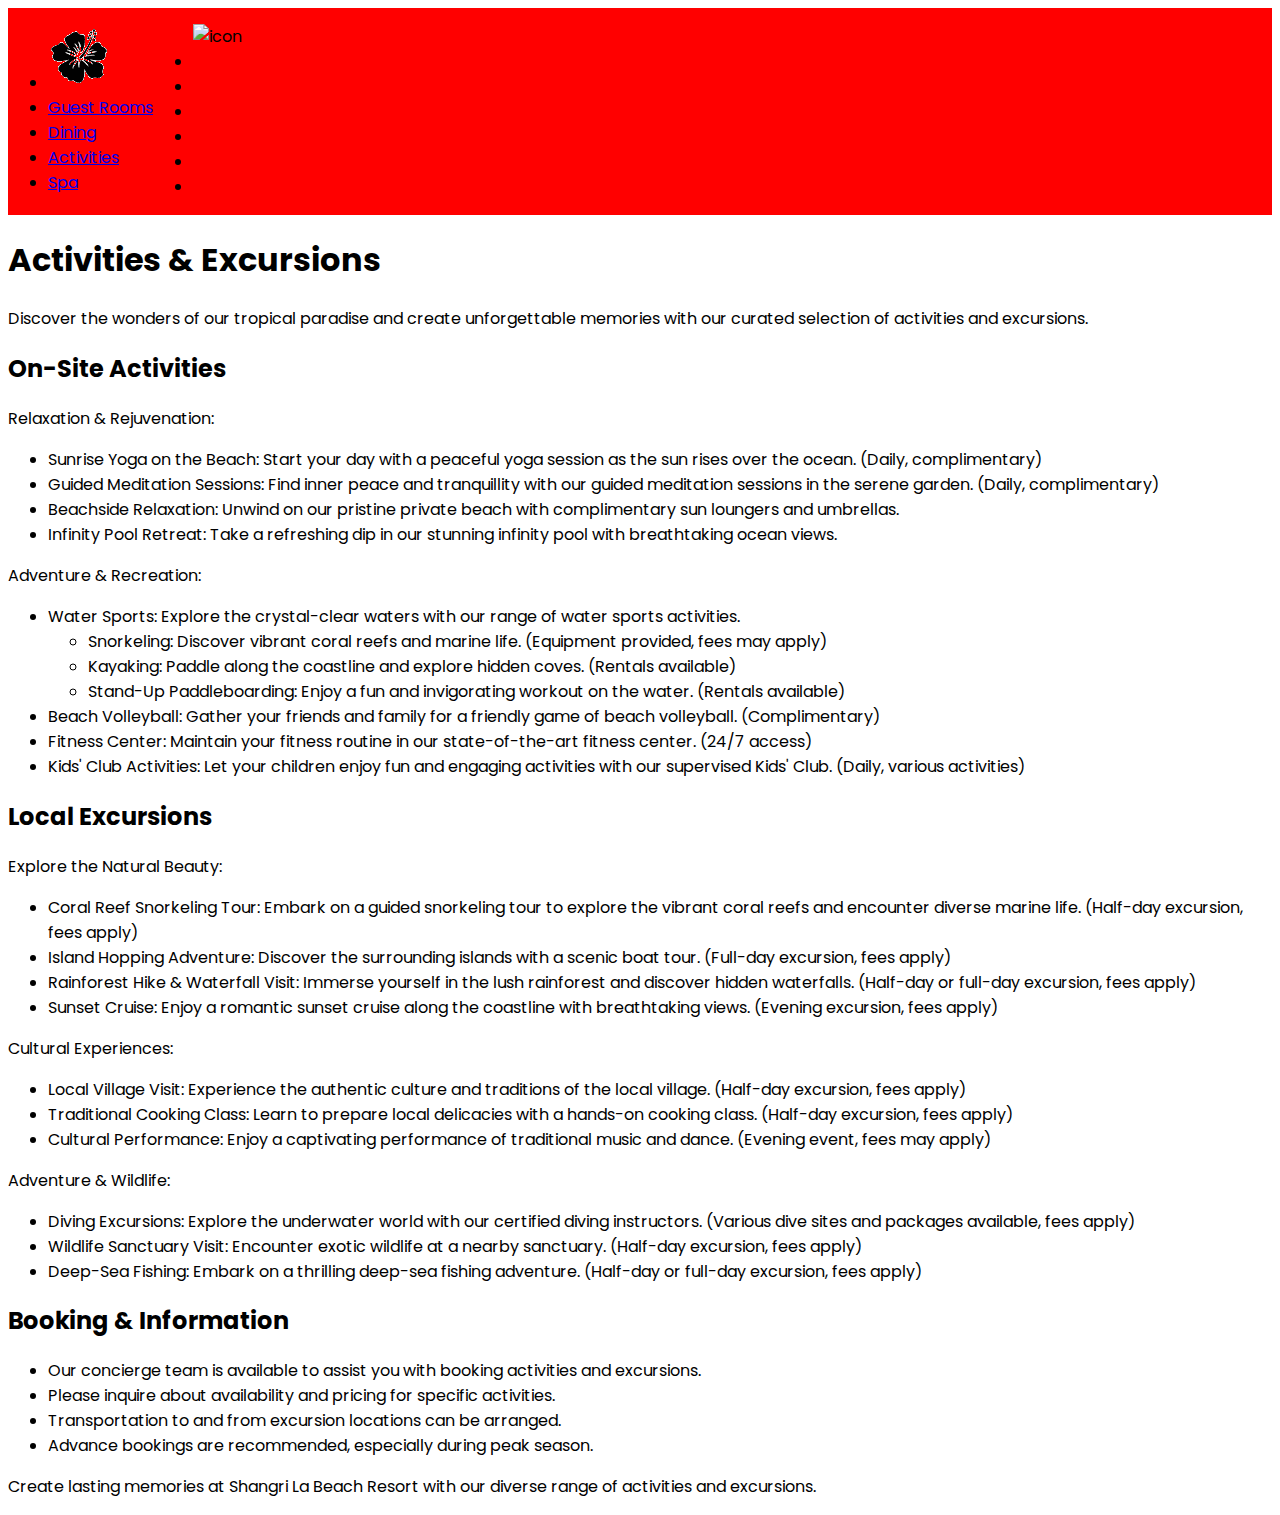
==== activities.html @ 20bf905b "link font and CSS stylesheet" ====
<!DOCTYPE html>
<html lang="en">
<head>
    <meta charset="UTF-8">
    <meta name="viewport" content="width=device-width, initial-scale=1.0">
    <title>Activities</title>
    <link rel="stylesheet" href="./style.css">
    <link rel="preconnect" href="https://fonts.googleapis.com">
<link rel="preconnect" href="https://fonts.gstatic.com" crossorigin>
<link href="https://fonts.googleapis.com/css2?family=Poppins:wght@200;400;700&display=swap" rel="stylesheet">
</head>
<header>
    <ul>
      <li><a href="./index.html"><img src="./favicon.png" alt="Shangri La Logo of a 5 petal flower with a single curved stem in the center with some dots on the end of the stem"></a></li>
      <li><a href="./guest-rooms.html">Guest Rooms</a></li>
      <li><a href="./dining.html">Dining</a></li>
      <li><a href="./activities.html">Activities</a></li>
      <li><a href="./spa.html">Spa</a></li>
    </ul>
    <ul>
        <img src="" alt="icon" id="icon">
        <li id="temperature"></li>
        <li id="realfeel"></li>
        <li id="description"></li>
        <li id="humidity"></li>
        <li id="high"></li>
        <li id="low"></li>
    </ul>
</header>
<body>
    <main>
        <h1>Activities & Excursions</h1>
        <p>Discover the wonders of our tropical paradise and create unforgettable memories with our curated selection of activities and excursions.</p>
        <section>
            <h2>On-Site Activities</h2>
            <p>Relaxation & Rejuvenation:</p>
            <ul>
                <li>Sunrise Yoga on the Beach: Start your day with a peaceful yoga session as the sun rises over the ocean. (Daily, complimentary)</li>
                <li>Guided Meditation Sessions: Find inner peace and tranquillity with our guided meditation sessions in the serene garden. (Daily, complimentary)</li>
                <li>Beachside Relaxation: Unwind on our pristine private beach with complimentary sun loungers and umbrellas.</li>
                <li>Infinity Pool Retreat: Take a refreshing dip in our stunning infinity pool with breathtaking ocean views.</li>
            </ul>
            <p>Adventure & Recreation:</p>
            <ul>
                <li>Water Sports: Explore the crystal-clear waters with our range of water sports activities.
                    <ul>
                        <li>Snorkeling: Discover vibrant coral reefs and marine life. (Equipment provided, fees may apply)</li>
                        <li>Kayaking: Paddle along the coastline and explore hidden coves. (Rentals available)</li>
                        <li>Stand-Up Paddleboarding: Enjoy a fun and invigorating workout on the water. (Rentals available)</li>
                    </ul>
                </li>
                <li>Beach Volleyball: Gather your friends and family for a friendly game of beach volleyball. (Complimentary)</li>
                <li>Fitness Center: Maintain your fitness routine in our state-of-the-art fitness center. (24/7 access)</li>
                <li>Kids' Club Activities: Let your children enjoy fun and engaging activities with our supervised Kids' Club. (Daily, various activities)</li>
            </ul>
        </section>
        <section>
            <h2>Local Excursions</h2>
            <p>Explore the Natural Beauty:</p>
            <ul>
                <li>Coral Reef Snorkeling Tour: Embark on a guided snorkeling tour to explore the vibrant coral reefs and encounter diverse marine life. (Half-day excursion, fees apply)</li>
                <li>Island Hopping Adventure: Discover the surrounding islands with a scenic boat tour. (Full-day excursion, fees apply)</li>
                <li>Rainforest Hike & Waterfall Visit: Immerse yourself in the lush rainforest and discover hidden waterfalls. (Half-day or full-day excursion, fees apply)</li>
                <li>Sunset Cruise: Enjoy a romantic sunset cruise along the coastline with breathtaking views. (Evening excursion, fees apply)</li>
            </ul>
            <p>Cultural Experiences:</p>
            <ul>
                <li>Local Village Visit: Experience the authentic culture and traditions of the local village. (Half-day excursion, fees apply)</li>
                <li>Traditional Cooking Class: Learn to prepare local delicacies with a hands-on cooking class. (Half-day excursion, fees apply)</li>
                <li>Cultural Performance: Enjoy a captivating performance of traditional music and dance. (Evening event, fees may apply)</li>
            </ul>
            <p>Adventure & Wildlife:</p>
            <ul>
                <li>Diving Excursions: Explore the underwater world with our certified diving instructors. (Various dive sites and packages available, fees apply)</li>
                <li>Wildlife Sanctuary Visit: Encounter exotic wildlife at a nearby sanctuary. (Half-day excursion, fees apply)</li>
                <li>Deep-Sea Fishing: Embark on a thrilling deep-sea fishing adventure. (Half-day or full-day excursion, fees apply)</li>
            </ul>
        </section>
        <section>
            <h2>Booking & Information</h2>
            <ul>
                <li>Our concierge team is available to assist you with booking activities and excursions.</li>
                <li>Please inquire about availability and pricing for specific activities.</li>
                <li>Transportation to and from excursion locations can be arranged.</li>
                <li>Advance bookings are recommended, especially during peak season.</li>
            </ul>
            <p>Create lasting memories at Shangri La Beach Resort with our diverse range of activities and excursions.</p>
        </section>
    </main>
    
    <script src="./weather.js"></script>
</body>
</html>
---- style.css ----
*{
    box-sizing: border-box;
}

body{
    font-family: 'Poppins', 'sans-serif';
}

header{
    display: flex;
    background-color: red;
}
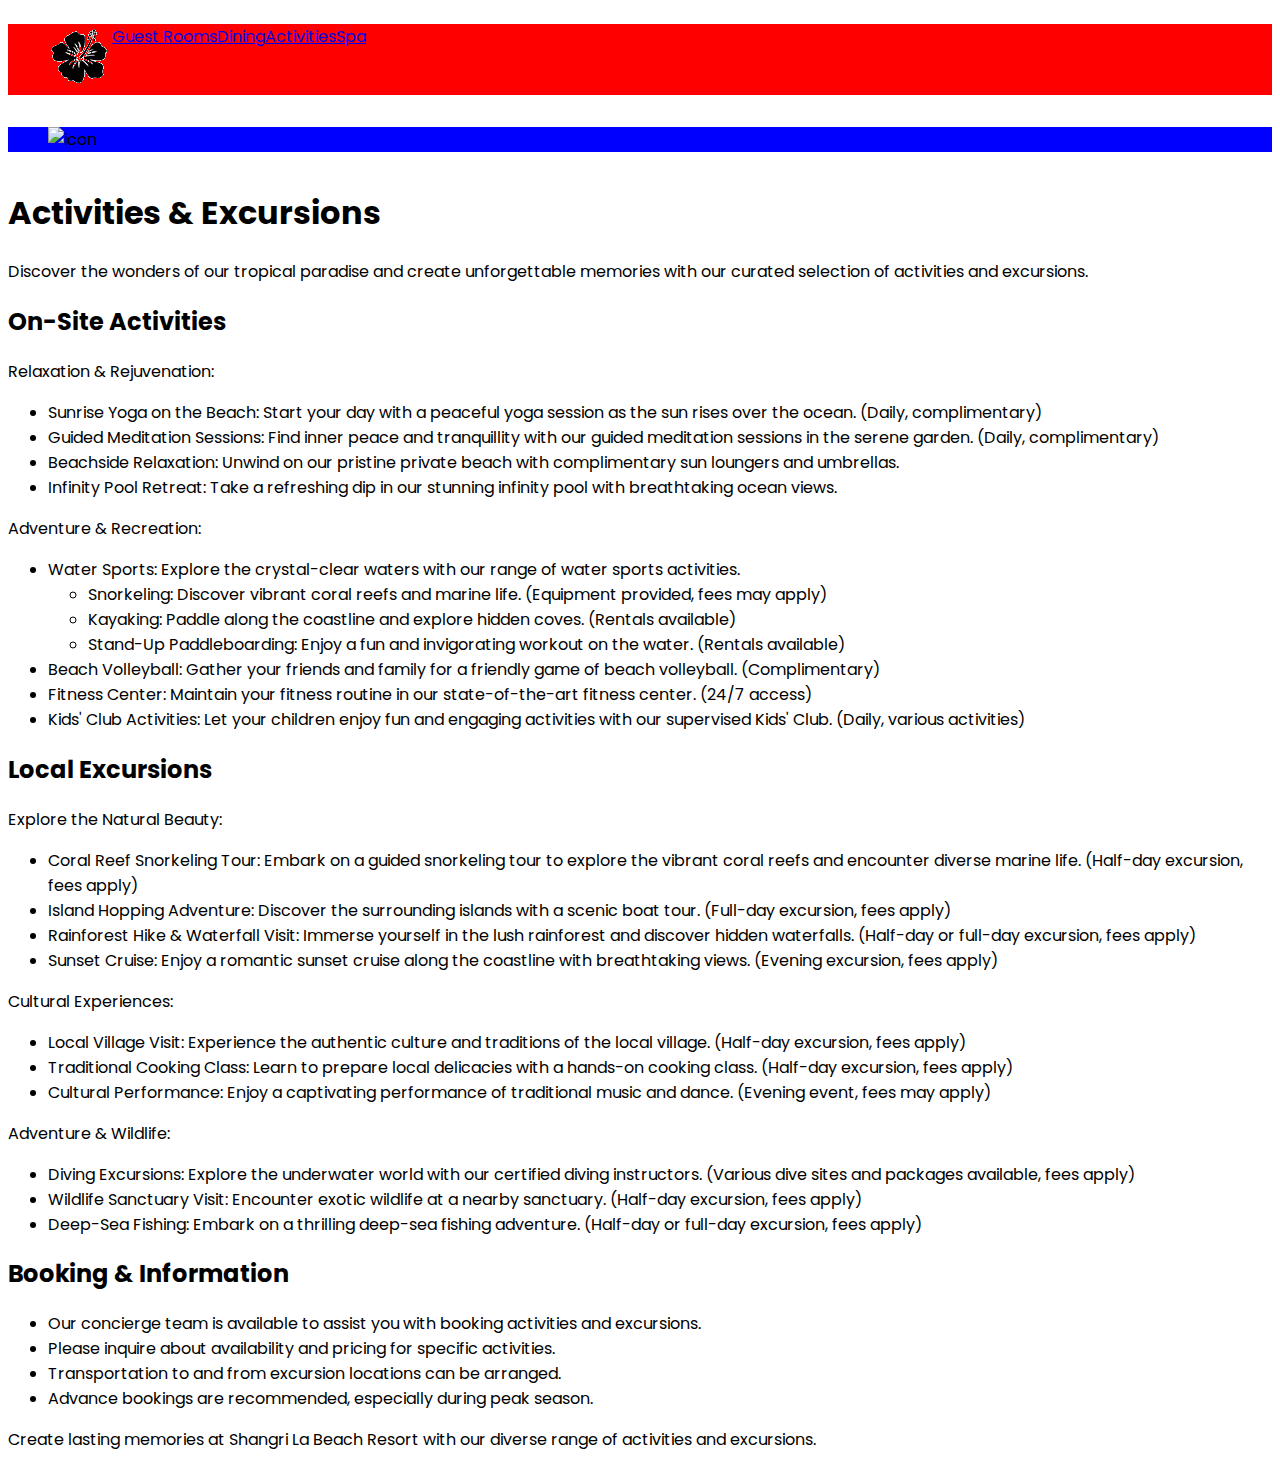
==== commit 9269c4d8: "simplify header and begin styling in CSS" ====
--- a/activities.html
+++ b/activities.html
@@ -10,21 +10,16 @@
 <link href="https://fonts.googleapis.com/css2?family=Poppins:wght@200;400;700&display=swap" rel="stylesheet">
 </head>
 <header>
-    <ul>
+    <ul class="navi">
       <li><a href="./index.html"><img src="./favicon.png" alt="Shangri La Logo of a 5 petal flower with a single curved stem in the center with some dots on the end of the stem"></a></li>
       <li><a href="./guest-rooms.html">Guest Rooms</a></li>
       <li><a href="./dining.html">Dining</a></li>
       <li><a href="./activities.html">Activities</a></li>
       <li><a href="./spa.html">Spa</a></li>
     </ul>
-    <ul>
+    <ul class="temp">
         <img src="" alt="icon" id="icon">
         <li id="temperature"></li>
-        <li id="realfeel"></li>
-        <li id="description"></li>
-        <li id="humidity"></li>
-        <li id="high"></li>
-        <li id="low"></li>
     </ul>
 </header>
 <body>
--- a/style.css
+++ b/style.css
@@ -8,5 +8,17 @@
 
 header{
     display: flex;
+    flex-direction: column;
+}
+
+.navi{
+    display: flex;
+    list-style-type: none;
     background-color: red;
 }
+
+.temp{
+    display: flex;
+    list-style-type: none;
+    background-color: blue;
+}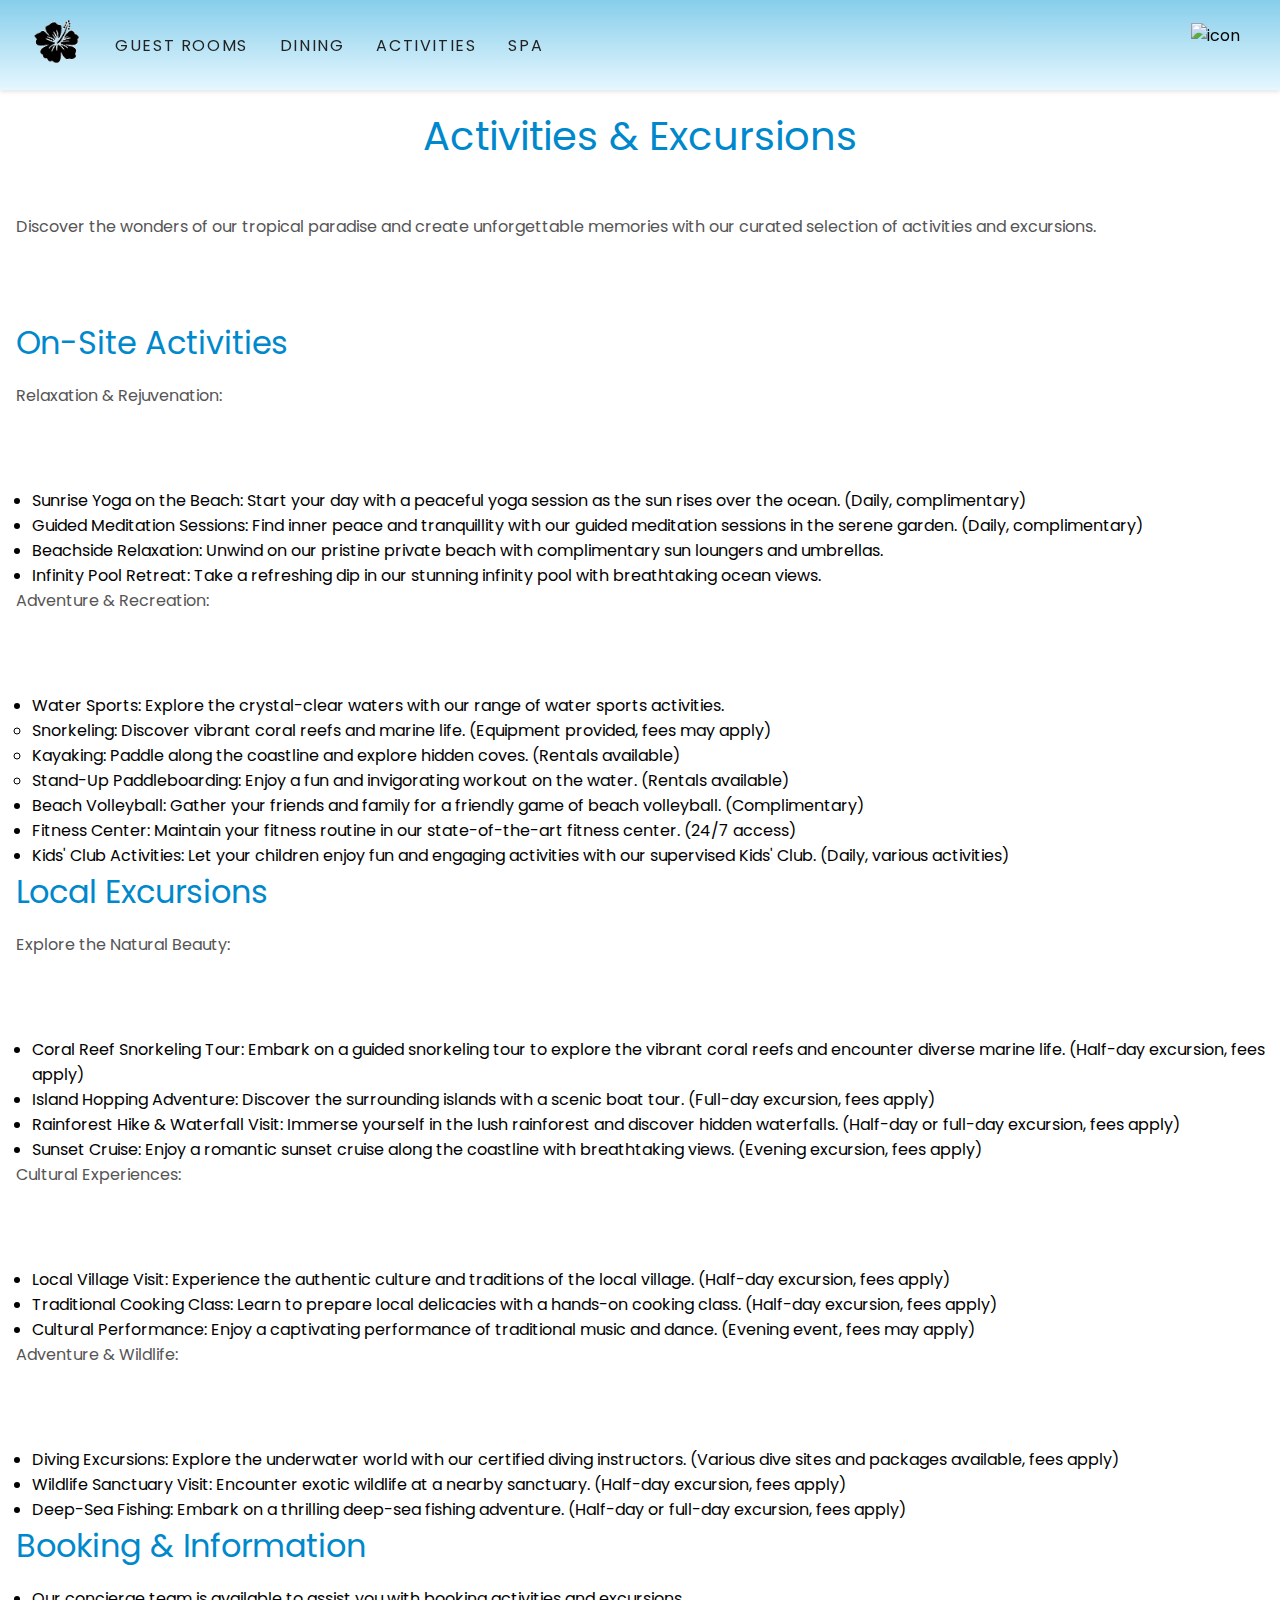
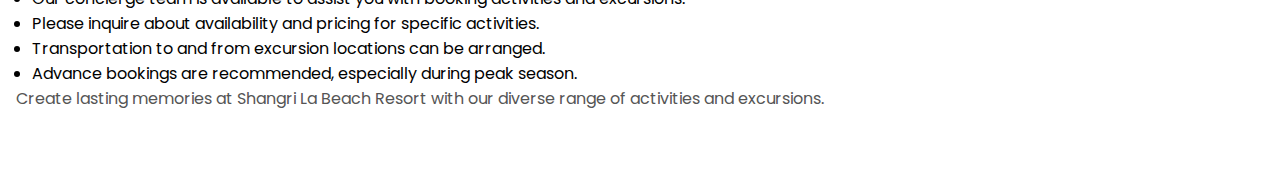
==== commit e0bc3fd7: "add major universal styling and add in photos" ====
--- a/activities.html
+++ b/activities.html
@@ -29,14 +29,14 @@
         <section>
             <h2>On-Site Activities</h2>
             <p>Relaxation & Rejuvenation:</p>
-            <ul>
+            <ul class="list">
                 <li>Sunrise Yoga on the Beach: Start your day with a peaceful yoga session as the sun rises over the ocean. (Daily, complimentary)</li>
                 <li>Guided Meditation Sessions: Find inner peace and tranquillity with our guided meditation sessions in the serene garden. (Daily, complimentary)</li>
                 <li>Beachside Relaxation: Unwind on our pristine private beach with complimentary sun loungers and umbrellas.</li>
                 <li>Infinity Pool Retreat: Take a refreshing dip in our stunning infinity pool with breathtaking ocean views.</li>
             </ul>
             <p>Adventure & Recreation:</p>
-            <ul>
+            <ul class="list">
                 <li>Water Sports: Explore the crystal-clear waters with our range of water sports activities.
                     <ul>
                         <li>Snorkeling: Discover vibrant coral reefs and marine life. (Equipment provided, fees may apply)</li>
@@ -52,20 +52,20 @@
         <section>
             <h2>Local Excursions</h2>
             <p>Explore the Natural Beauty:</p>
-            <ul>
+            <ul class="list">
                 <li>Coral Reef Snorkeling Tour: Embark on a guided snorkeling tour to explore the vibrant coral reefs and encounter diverse marine life. (Half-day excursion, fees apply)</li>
                 <li>Island Hopping Adventure: Discover the surrounding islands with a scenic boat tour. (Full-day excursion, fees apply)</li>
                 <li>Rainforest Hike & Waterfall Visit: Immerse yourself in the lush rainforest and discover hidden waterfalls. (Half-day or full-day excursion, fees apply)</li>
                 <li>Sunset Cruise: Enjoy a romantic sunset cruise along the coastline with breathtaking views. (Evening excursion, fees apply)</li>
             </ul>
             <p>Cultural Experiences:</p>
-            <ul>
+            <ul class="list">
                 <li>Local Village Visit: Experience the authentic culture and traditions of the local village. (Half-day excursion, fees apply)</li>
                 <li>Traditional Cooking Class: Learn to prepare local delicacies with a hands-on cooking class. (Half-day excursion, fees apply)</li>
                 <li>Cultural Performance: Enjoy a captivating performance of traditional music and dance. (Evening event, fees may apply)</li>
             </ul>
             <p>Adventure & Wildlife:</p>
-            <ul>
+            <ul class="list">
                 <li>Diving Excursions: Explore the underwater world with our certified diving instructors. (Various dive sites and packages available, fees apply)</li>
                 <li>Wildlife Sanctuary Visit: Encounter exotic wildlife at a nearby sanctuary. (Half-day excursion, fees apply)</li>
                 <li>Deep-Sea Fishing: Embark on a thrilling deep-sea fishing adventure. (Half-day or full-day excursion, fees apply)</li>
@@ -73,7 +73,7 @@
         </section>
         <section>
             <h2>Booking & Information</h2>
-            <ul>
+            <ul class="list">
                 <li>Our concierge team is available to assist you with booking activities and excursions.</li>
                 <li>Please inquire about availability and pricing for specific activities.</li>
                 <li>Transportation to and from excursion locations can be arranged.</li>
--- a/style.css
+++ b/style.css
@@ -1,5 +1,7 @@
 *{
     box-sizing: border-box;
+    margin: 0;
+    padding: 0;
 }
 
 body{
@@ -8,17 +10,126 @@
 
 header{
     display: flex;
-    flex-direction: column;
+    justify-content: space-between;
+    align-items: center;
+    padding: 1rem 2rem;
+    background: linear-gradient(to bottom, skyblue, #e6f7ff);
+    box-shadow: 0 2px 4px rgba(0, 0, 0, 0.1);
+    /* I know I'm using px here. I hope that's alright!*/
+    position: sticky;
+    top: 0;
+    z-index: 100;
 }
 
-.navi{
+.navi {
     display: flex;
-    list-style-type: none;
-    background-color: red;
-}
+    align-items: center;
+    list-style: none;
+  }
+  
+  .navi li {
+    margin-left: 2rem;
+  }
 
-.temp{
+  .navi li:first-child {
+    margin-left: 0;
+  }
+  
+  .navi a {
+    color: #232222;
+    text-decoration: none;
+    font-weight: 400;
+    text-transform: uppercase;
+    letter-spacing: 0.1rem;
+    transition: color 0.5s ease;
+  }
+
+  .navi a:hover {
+    color: #0088cc;
+  }
+
+  .navi img{
+    height: 3.2rem;
+    width: auto;
+  }
+
+  .temp {
     display: flex;
-    list-style-type: none;
-    background-color: blue;
-}+    align-items: center;
+    list-style: none;
+  }
+
+  .temp img {
+    height: 2.8rem;
+    width: auto;
+    margin-right: 0.5rem;
+  }
+  
+  h1 {
+    font-size: 2.5rem;
+    color: #0088cc;
+    text-align: center;
+    margin-top: 1rem;
+    margin-bottom: 2rem;
+    font-weight: 400;
+    padding-bottom: 1rem;
+  }
+  
+  h2 {
+    font-size: 2rem;
+    color: #0088cc;
+    margin-bottom: 1rem;
+    margin-left: 1rem;
+    font-weight: 400;
+  }
+  
+  h3 {
+    font-size: 1.5rem;
+    color: #00a0b0;
+    margin-bottom: 0.25rem;
+    margin-left: 1rem;
+    font-weight: 400;
+  }
+  
+  p {
+    margin-bottom: 5rem;
+    margin-left: 1rem;
+    color: #555555;
+  }
+
+  a {
+    color: #0088cc;
+    text-decoration: none;
+    font-weight: 500;
+    transition: color 0.5s ease;
+  }
+  
+  a:hover {
+    color: turquoise;
+  }
+
+  button {
+    background-color: #0088cc;
+    color: white;
+    border: none;
+    padding: 0.75rem 1rem;
+    border-radius: 2rem;
+    cursor: pointer;
+    font-weight: bold;
+    transition: background-color 0.3s ease;
+  }
+  
+  button:hover {
+    background-color: turquoise;
+  }
+  
+  .list{
+    margin-left: 2rem;
+  }
+
+
+  .separation{
+    border: 2px solid black;
+    margin-top: 5rem;
+  }
+
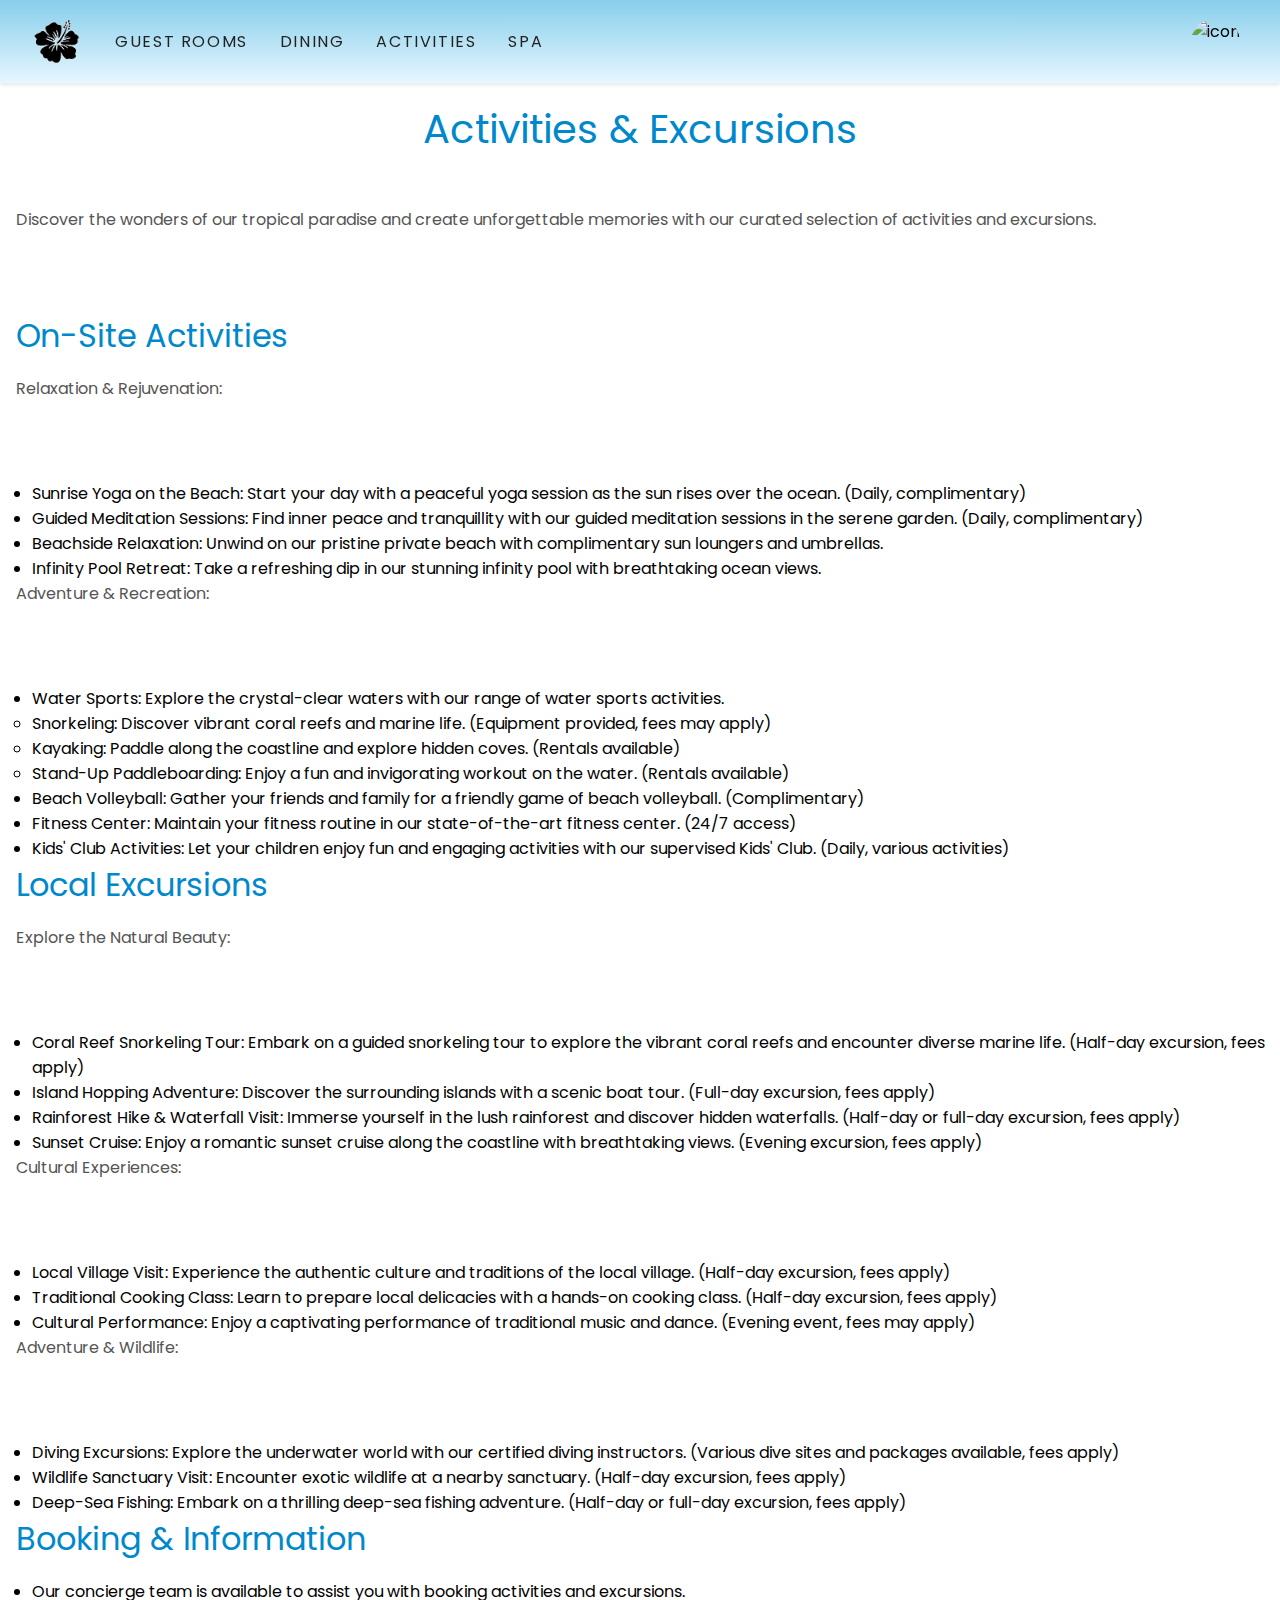
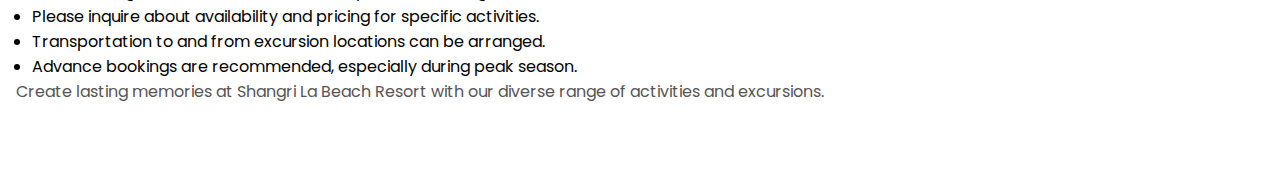
==== commit d9c05d21: "correct HTML errors to achieve 100% validation" ====
--- a/activities.html
+++ b/activities.html
@@ -9,6 +9,7 @@
 <link rel="preconnect" href="https://fonts.gstatic.com" crossorigin>
 <link href="https://fonts.googleapis.com/css2?family=Poppins:wght@200;400;700&display=swap" rel="stylesheet">
 </head>
+<body>
 <header>
     <ul class="navi">
       <li><a href="./index.html"><img src="./favicon.png" alt="Shangri La Logo of a 5 petal flower with a single curved stem in the center with some dots on the end of the stem"></a></li>
@@ -18,11 +19,10 @@
       <li><a href="./spa.html">Spa</a></li>
     </ul>
     <ul class="temp">
-        <img src="" alt="icon" id="icon">
+        <li><img src="icon" alt="icon" id="icon"></li>
         <li id="temperature"></li>
     </ul>
 </header>
-<body>
     <main>
         <h1>Activities & Excursions</h1>
         <p>Discover the wonders of our tropical paradise and create unforgettable memories with our curated selection of activities and excursions.</p>
--- a/style.css
+++ b/style.css
@@ -25,47 +25,47 @@
     display: flex;
     align-items: center;
     list-style: none;
-  }
+}
   
-  .navi li {
+.navi li {
     margin-left: 2rem;
-  }
+}
 
-  .navi li:first-child {
+.navi li:first-child {
     margin-left: 0;
-  }
+}
   
-  .navi a {
+.navi a {
     color: #232222;
     text-decoration: none;
     font-weight: 400;
     text-transform: uppercase;
     letter-spacing: 0.1rem;
     transition: color 0.5s ease;
-  }
+}
 
-  .navi a:hover {
+.navi a:hover {
     color: #0088cc;
-  }
+}
 
-  .navi img{
+.navi img{
     height: 3.2rem;
     width: auto;
-  }
+}
 
-  .temp {
+.temp {
     display: flex;
     align-items: center;
     list-style: none;
-  }
+}
 
-  .temp img {
+.temp img {
     height: 2.8rem;
     width: auto;
     margin-right: 0.5rem;
-  }
+}
   
-  h1 {
+h1 {
     font-size: 2.5rem;
     color: #0088cc;
     text-align: center;
@@ -73,42 +73,42 @@
     margin-bottom: 2rem;
     font-weight: 400;
     padding-bottom: 1rem;
-  }
+}
   
-  h2 {
+h2 {
     font-size: 2rem;
     color: #0088cc;
     margin-bottom: 1rem;
     margin-left: 1rem;
     font-weight: 400;
-  }
+}
   
-  h3 {
+h3 {
     font-size: 1.5rem;
     color: #00a0b0;
     margin-bottom: 0.25rem;
     margin-left: 1rem;
     font-weight: 400;
-  }
+}
   
-  p {
+p {
     margin-bottom: 5rem;
     margin-left: 1rem;
     color: #555555;
-  }
+}
 
-  a {
+a {
     color: #0088cc;
     text-decoration: none;
     font-weight: 500;
     transition: color 0.5s ease;
-  }
+}
   
-  a:hover {
+a:hover {
     color: turquoise;
-  }
+}
 
-  button {
+button {
     background-color: #0088cc;
     color: white;
     border: none;
@@ -117,19 +117,25 @@
     cursor: pointer;
     font-weight: bold;
     transition: background-color 0.3s ease;
-  }
+}
   
-  button:hover {
+button:hover {
     background-color: turquoise;
-  }
+}
   
-  .list{
+.list{
     margin-left: 2rem;
-  }
+}
 
+.separation{
+    border: 1.5px solid #232222;
+    margin-top: 5rem;
+    margin-right: 1rem;
+}
 
-  .separation{
-    border: 2px solid black;
-    margin-top: 5rem;
-  }
-
+img{
+    display: block;
+    margin-left: auto;
+    margin-right: auto;
+    border-radius: 2rem;
+}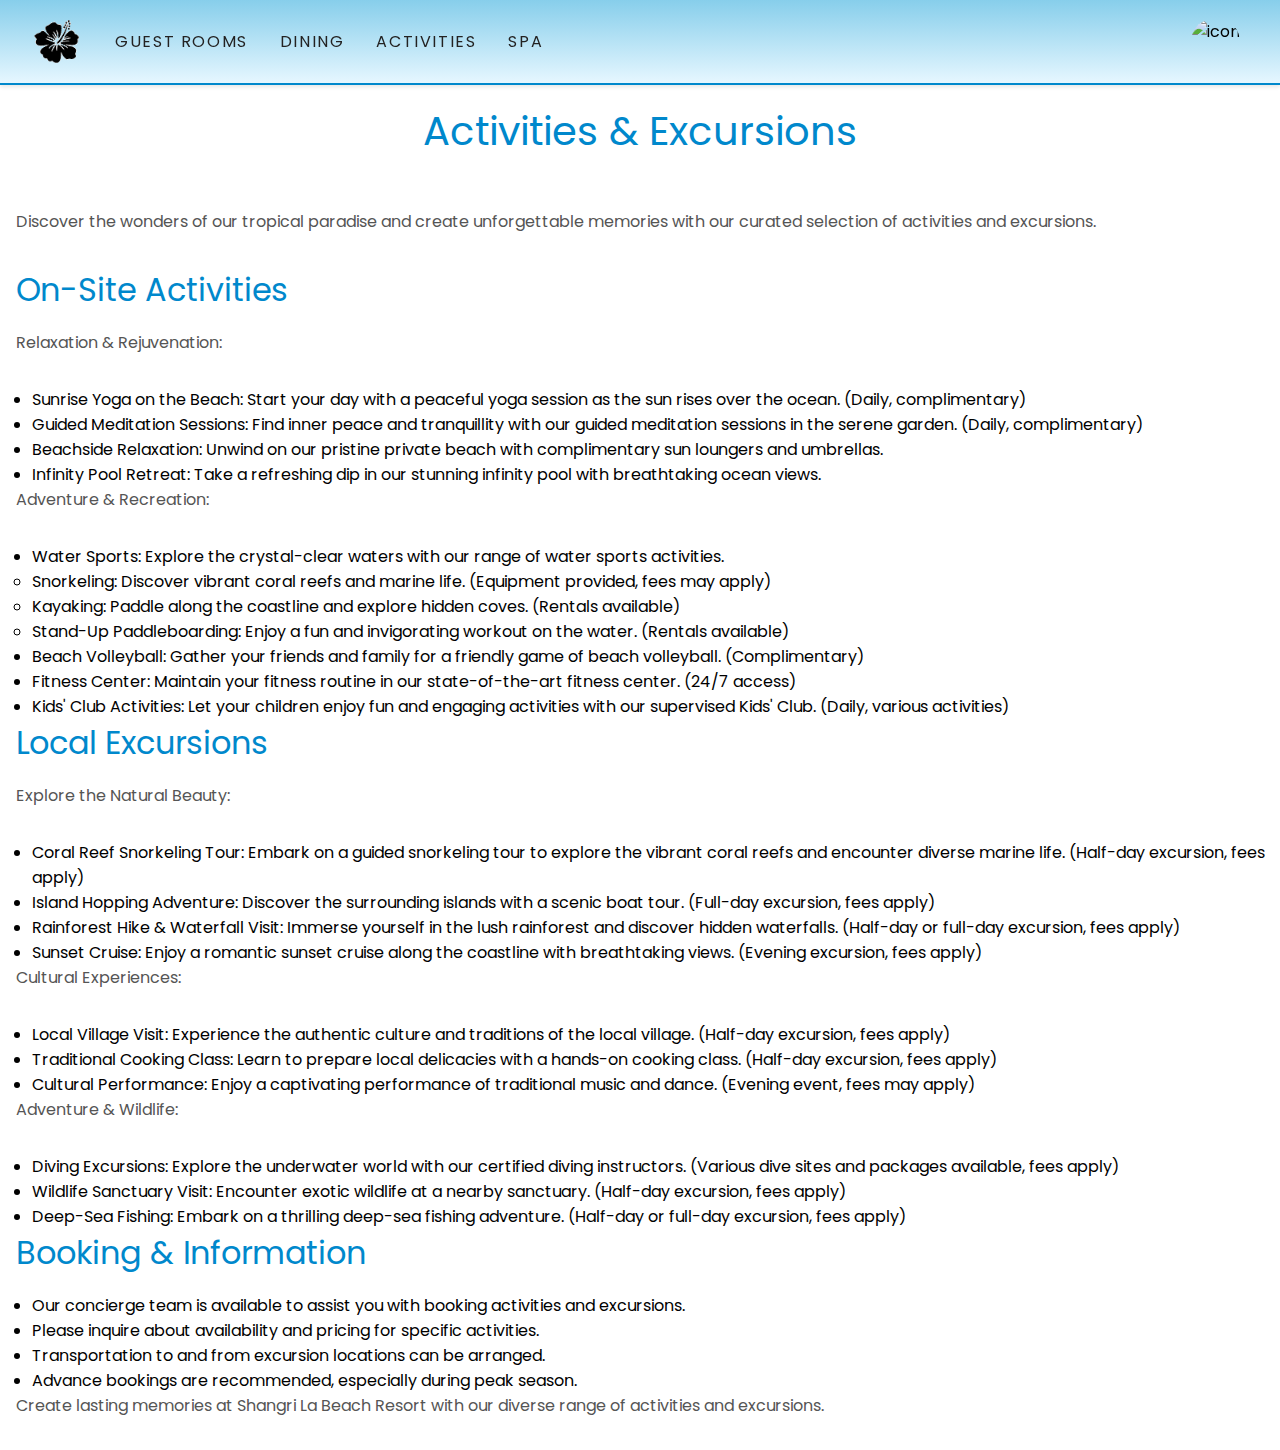
==== commit df7627da: "add favicon to all pages" ====
--- a/activities.html
+++ b/activities.html
@@ -4,6 +4,7 @@
     <meta charset="UTF-8">
     <meta name="viewport" content="width=device-width, initial-scale=1.0">
     <title>Activities</title>
+    <link rel="icon" type="image/png" href=".favicon.png">
     <link rel="stylesheet" href="./style.css">
     <link rel="preconnect" href="https://fonts.googleapis.com">
 <link rel="preconnect" href="https://fonts.gstatic.com" crossorigin>
--- a/style.css
+++ b/style.css
@@ -19,6 +19,7 @@
     position: sticky;
     top: 0;
     z-index: 100;
+    border-bottom: 2px solid #0088cc;
 }
 
 .navi {
@@ -51,6 +52,7 @@
 .navi img{
     height: 3.2rem;
     width: auto;
+    margin-bottom: 0;
 }
 
 .temp {
@@ -63,6 +65,8 @@
     height: 2.8rem;
     width: auto;
     margin-right: 0.5rem;
+    margin-left: 2rem;
+    margin-bottom: 0;
 }
   
 h1 {
@@ -92,7 +96,7 @@
 }
   
 p {
-    margin-bottom: 5rem;
+    margin-bottom: 2rem;
     margin-left: 1rem;
     color: #555555;
 }
@@ -108,15 +112,22 @@
     color: turquoise;
 }
 
+.details{
+    margin-left: 1.5rem;
+}
+
 button {
+    display: block;
     background-color: #0088cc;
     color: white;
-    border: none;
     padding: 0.75rem 1rem;
     border-radius: 2rem;
     cursor: pointer;
     font-weight: bold;
     transition: background-color 0.3s ease;
+    margin-left: auto;
+    margin-right: auto;
+    margin-bottom: 2.5rem;
 }
   
 button:hover {
@@ -137,5 +148,8 @@
     display: block;
     margin-left: auto;
     margin-right: auto;
+    margin-bottom: 2.5rem;
     border-radius: 2rem;
+    width: 95%;
+    height: auto;
 }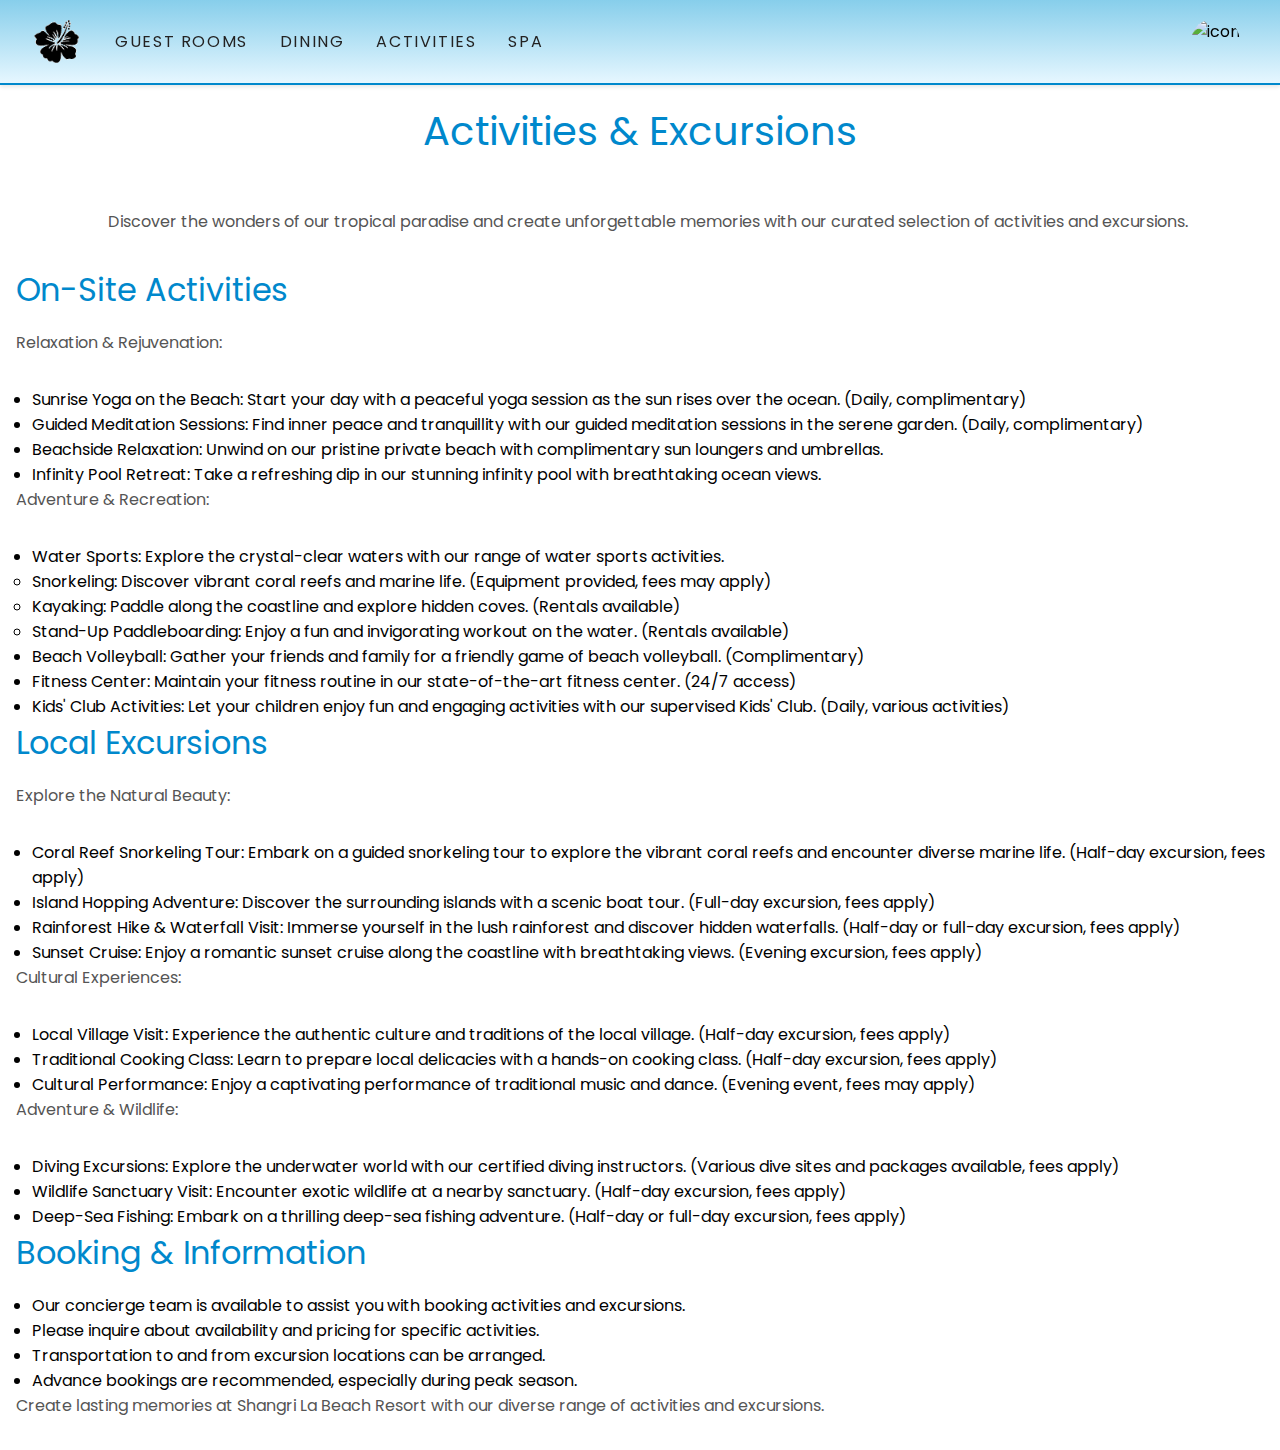
==== commit 62440238: "add images to dining page and some rough styling to other elements with new class names" ====
--- a/activities.html
+++ b/activities.html
@@ -4,7 +4,7 @@
     <meta charset="UTF-8">
     <meta name="viewport" content="width=device-width, initial-scale=1.0">
     <title>Activities</title>
-    <link rel="icon" type="image/png" href=".favicon.png">
+    <link rel="icon" type="image/png" href="./favicon.png">
     <link rel="stylesheet" href="./style.css">
     <link rel="preconnect" href="https://fonts.googleapis.com">
 <link rel="preconnect" href="https://fonts.gstatic.com" crossorigin>
@@ -26,7 +26,7 @@
 </header>
     <main>
         <h1>Activities & Excursions</h1>
-        <p>Discover the wonders of our tropical paradise and create unforgettable memories with our curated selection of activities and excursions.</p>
+        <p class="firstp">Discover the wonders of our tropical paradise and create unforgettable memories with our curated selection of activities and excursions.</p>
         <section>
             <h2>On-Site Activities</h2>
             <p>Relaxation & Rejuvenation:</p>
--- a/style.css
+++ b/style.css
@@ -152,4 +152,8 @@
     border-radius: 2rem;
     width: 95%;
     height: auto;
+}
+
+.firstp{
+    text-align: center;
 }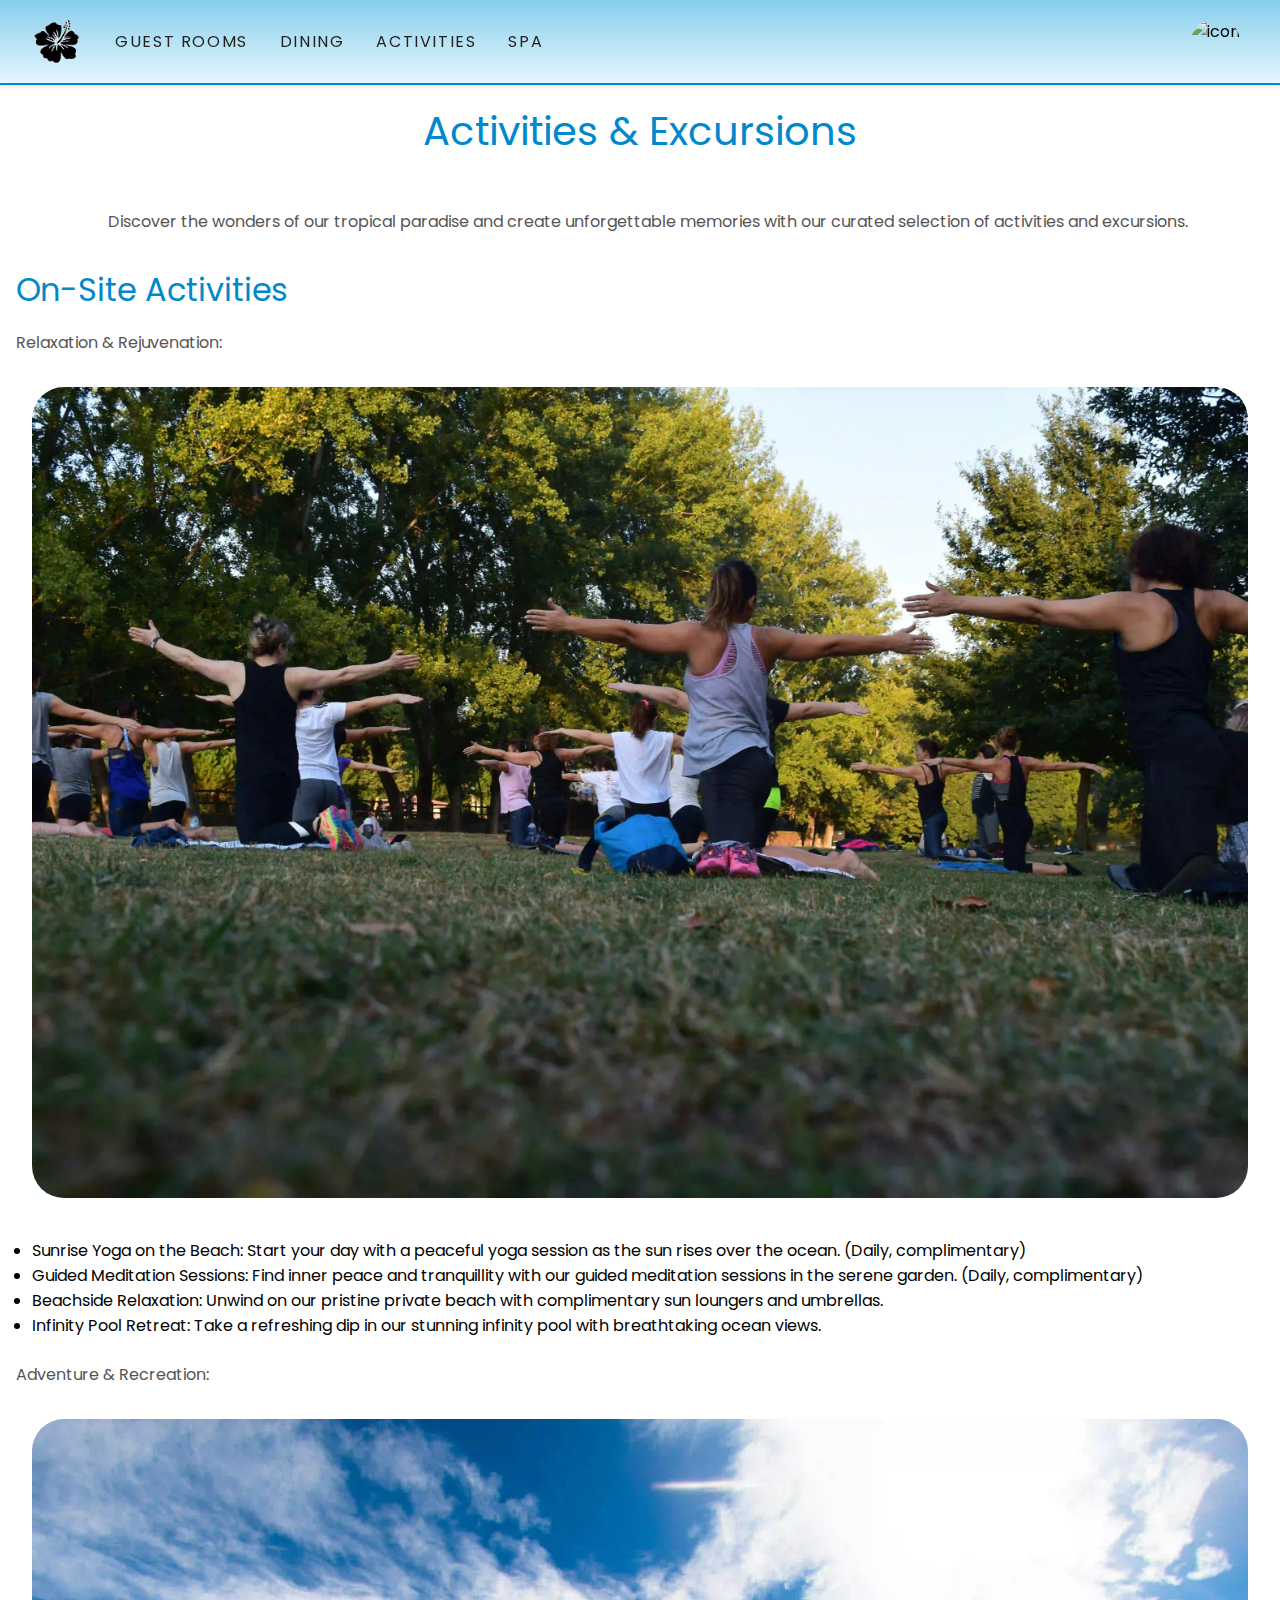
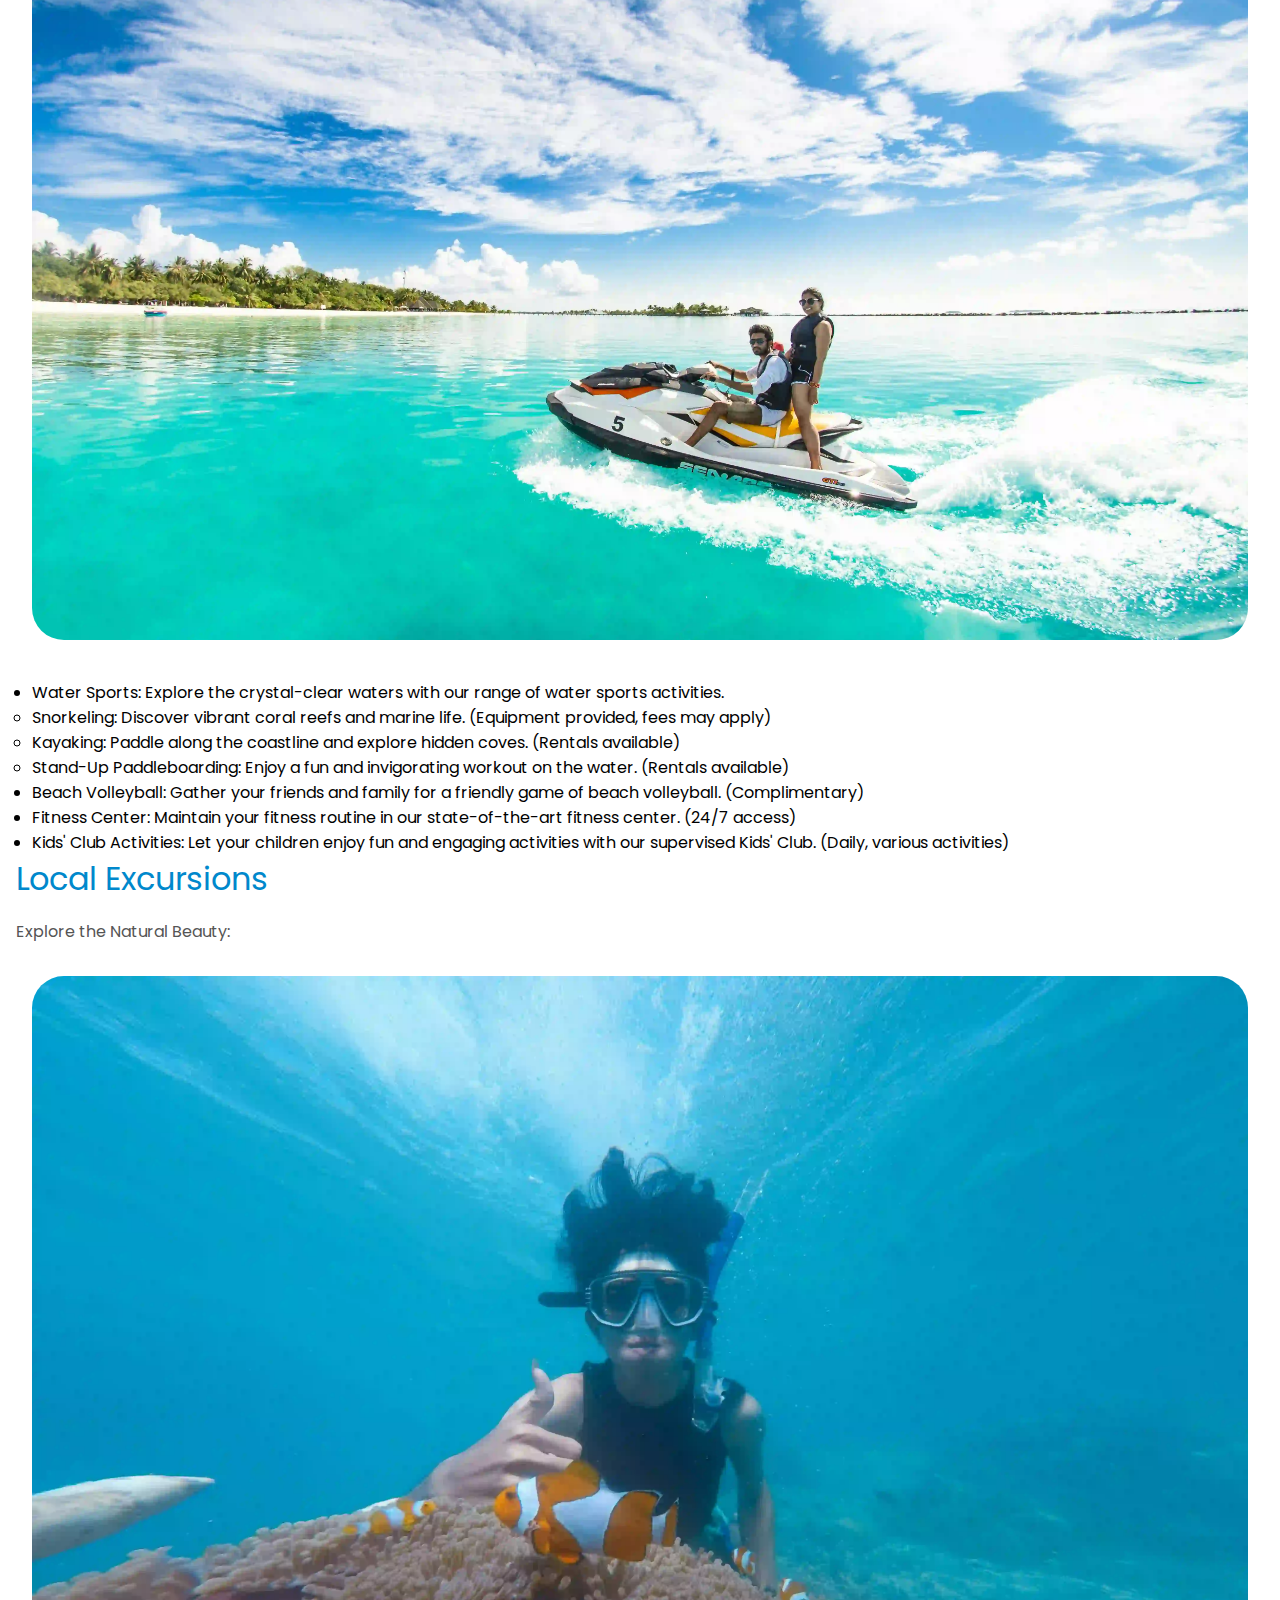
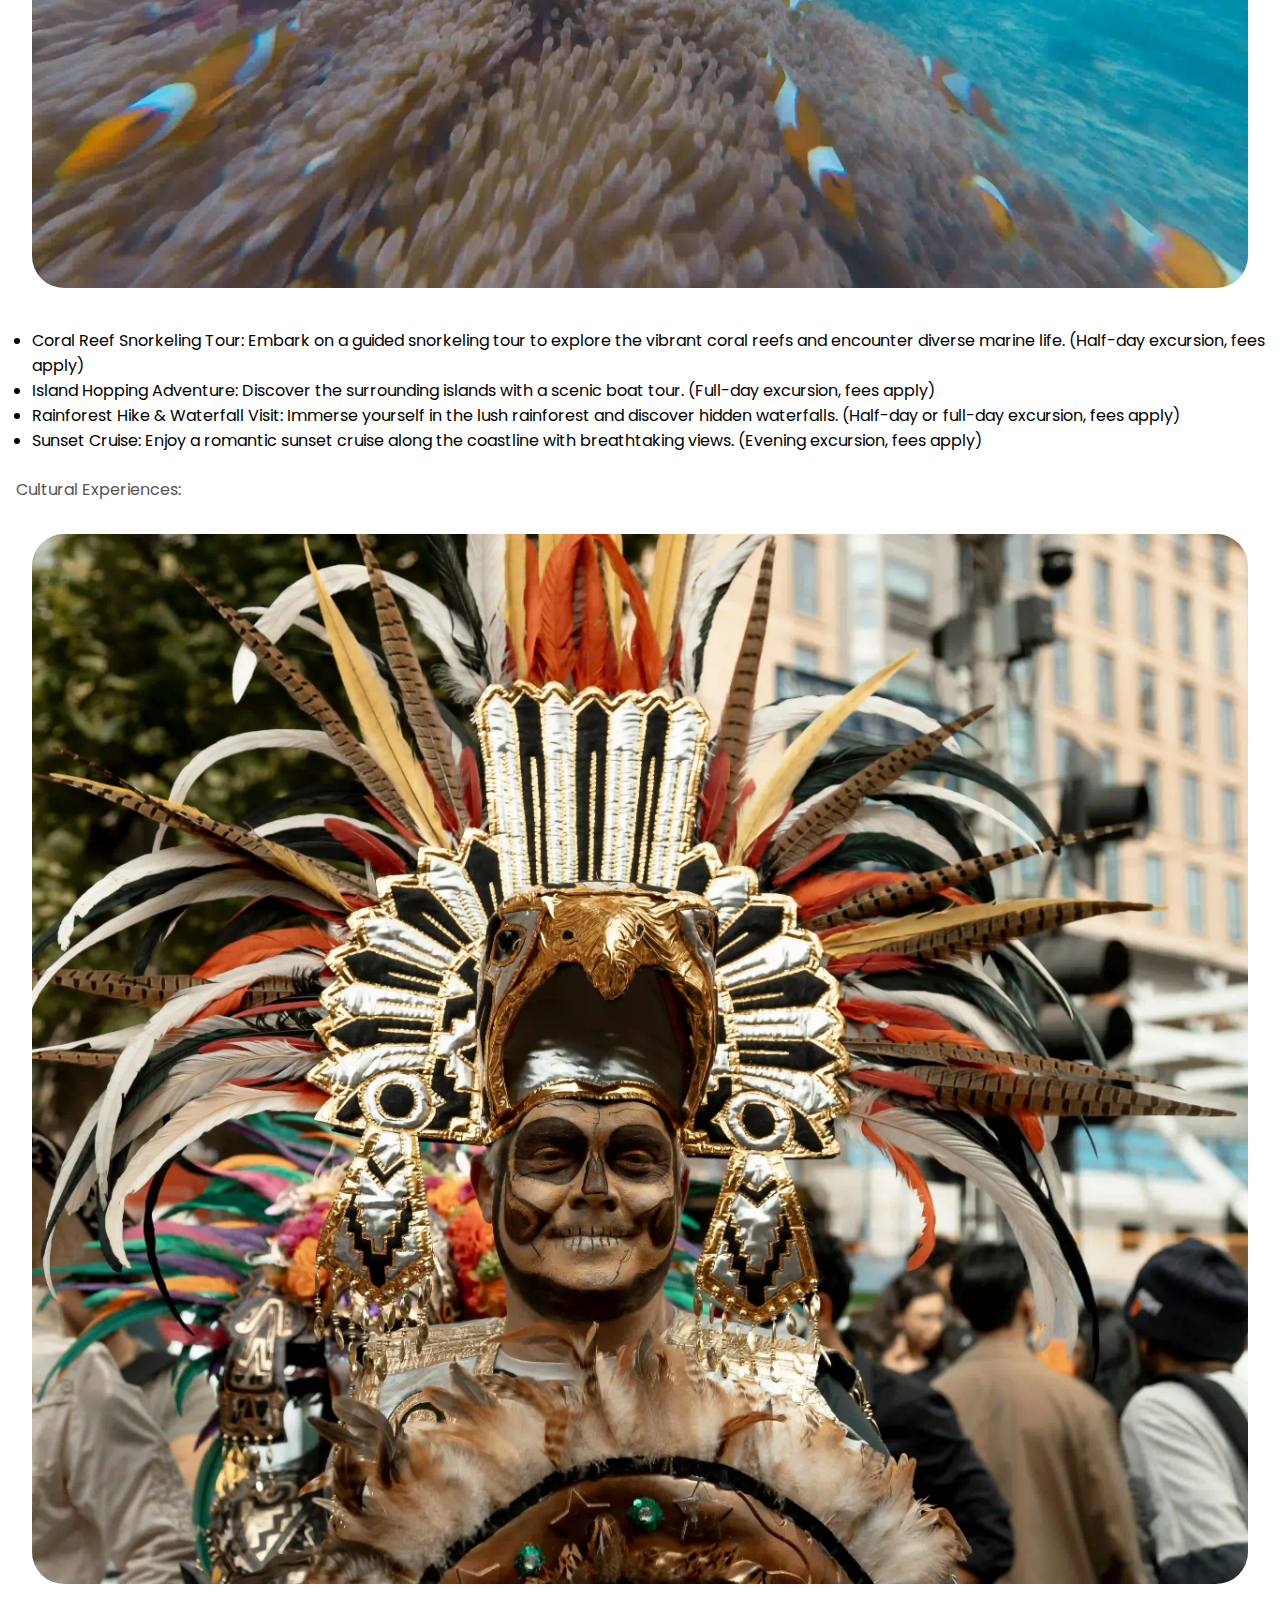
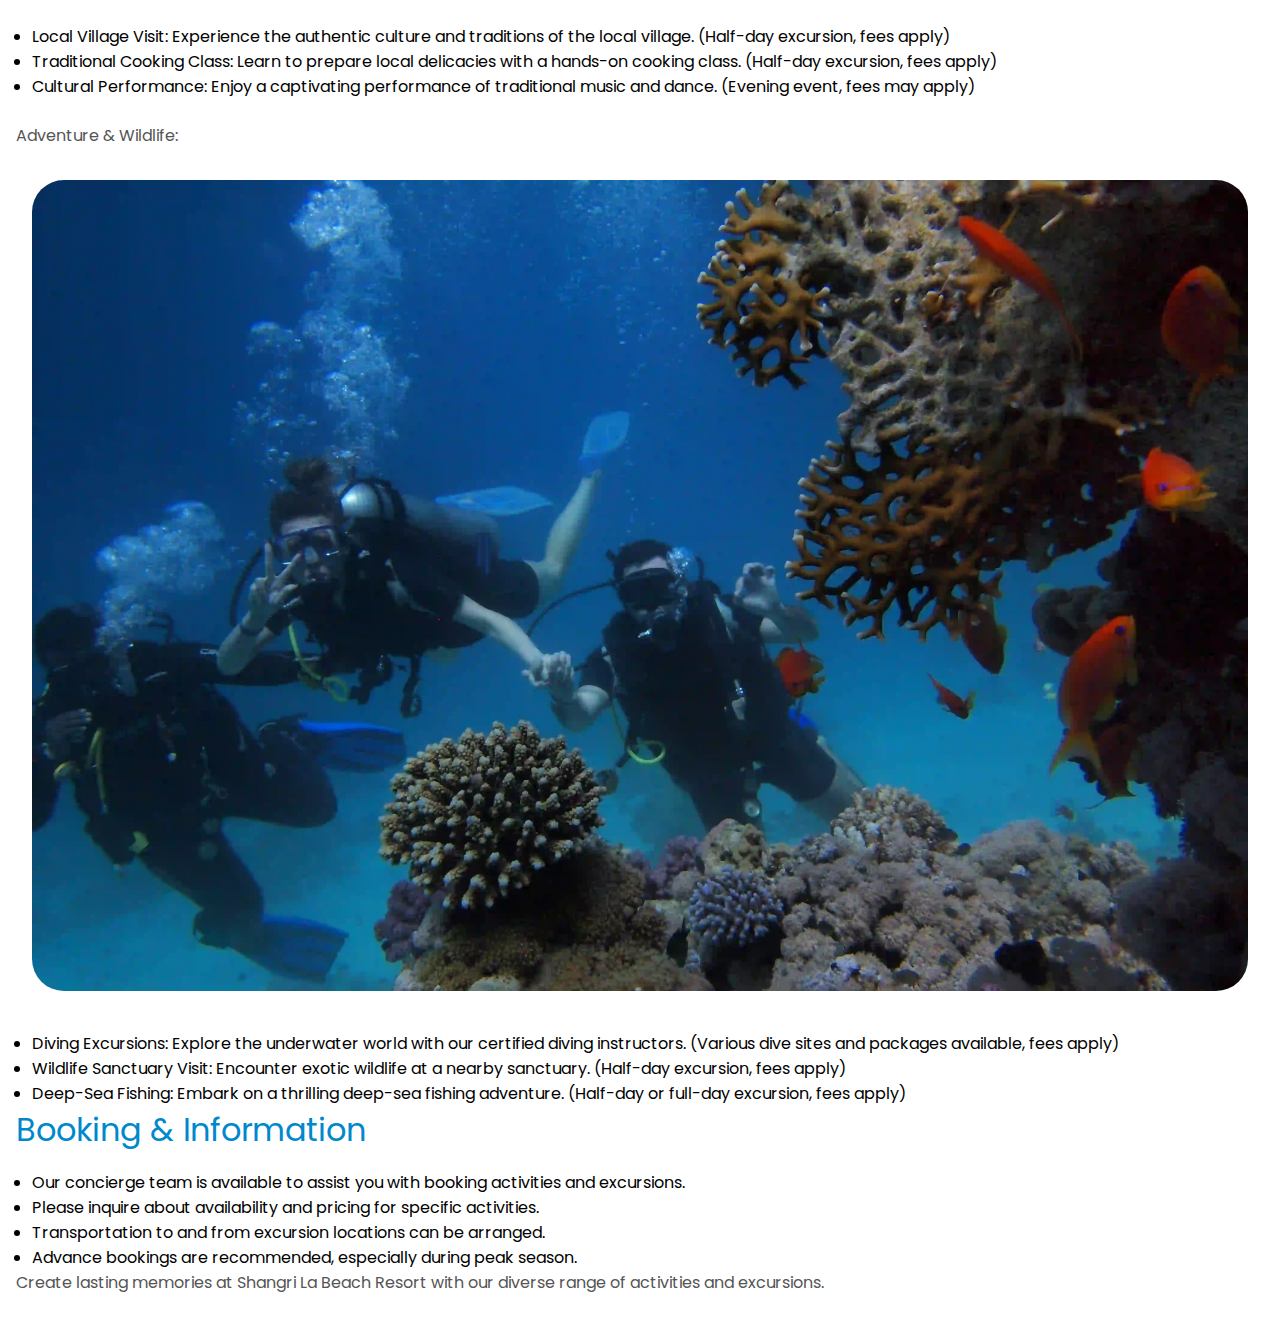
==== commit 7d34fe51: "add photos to activities page and some light styling" ====
--- a/activities.html
+++ b/activities.html
@@ -30,13 +30,15 @@
         <section>
             <h2>On-Site Activities</h2>
             <p>Relaxation & Rejuvenation:</p>
+            <img src="./Photos/pexels-rui-dias-469842-1472887.webp" alt="">
             <ul class="list">
                 <li>Sunrise Yoga on the Beach: Start your day with a peaceful yoga session as the sun rises over the ocean. (Daily, complimentary)</li>
                 <li>Guided Meditation Sessions: Find inner peace and tranquillity with our guided meditation sessions in the serene garden. (Daily, complimentary)</li>
                 <li>Beachside Relaxation: Unwind on our pristine private beach with complimentary sun loungers and umbrellas.</li>
                 <li>Infinity Pool Retreat: Take a refreshing dip in our stunning infinity pool with breathtaking ocean views.</li>
             </ul>
-            <p>Adventure & Recreation:</p>
+            <p class="subheaders">Adventure & Recreation:</p>
+            <img src="./Photos/pexels-asadphoto-1430676.webp" alt="2 men on a jetski over crystal blue waters, making waves as they ride.">
             <ul class="list">
                 <li>Water Sports: Explore the crystal-clear waters with our range of water sports activities.
                     <ul>
@@ -53,19 +55,22 @@
         <section>
             <h2>Local Excursions</h2>
             <p>Explore the Natural Beauty:</p>
+            <img src="./Photos/pexels-bagus-tri-kuncoro-j-1353435-2744596.webp" alt="A lady snorkeling underwater, taking a distorted photo in front of a clownfish anemone.">
             <ul class="list">
                 <li>Coral Reef Snorkeling Tour: Embark on a guided snorkeling tour to explore the vibrant coral reefs and encounter diverse marine life. (Half-day excursion, fees apply)</li>
                 <li>Island Hopping Adventure: Discover the surrounding islands with a scenic boat tour. (Full-day excursion, fees apply)</li>
                 <li>Rainforest Hike & Waterfall Visit: Immerse yourself in the lush rainforest and discover hidden waterfalls. (Half-day or full-day excursion, fees apply)</li>
                 <li>Sunset Cruise: Enjoy a romantic sunset cruise along the coastline with breathtaking views. (Evening excursion, fees apply)</li>
             </ul>
-            <p>Cultural Experiences:</p>
+            <p class="subheaders">Cultural Experiences:</p>
+            <img src="./Photos/pexels-robert-stokoe-105922-31605902.webp" alt="A man dressed up in cultural attire for the day of the dead in Mexico.">
             <ul class="list">
                 <li>Local Village Visit: Experience the authentic culture and traditions of the local village. (Half-day excursion, fees apply)</li>
                 <li>Traditional Cooking Class: Learn to prepare local delicacies with a hands-on cooking class. (Half-day excursion, fees apply)</li>
                 <li>Cultural Performance: Enjoy a captivating performance of traditional music and dance. (Evening event, fees may apply)</li>
             </ul>
-            <p>Adventure & Wildlife:</p>
+            <p class="subheaders">Adventure & Wildlife:</p>
+            <img src="./Photos/pexels-freestockpro-1540108.webp" alt="3 people scuba diving underwater, nearing a coral reef with fish lingering around.">
             <ul class="list">
                 <li>Diving Excursions: Explore the underwater world with our certified diving instructors. (Various dive sites and packages available, fees apply)</li>
                 <li>Wildlife Sanctuary Visit: Encounter exotic wildlife at a nearby sanctuary. (Half-day excursion, fees apply)</li>
--- a/style.css
+++ b/style.css
@@ -156,4 +156,8 @@
 
 .firstp{
     text-align: center;
+}
+
+.subheaders{
+    margin-top: 1.5rem;
 }